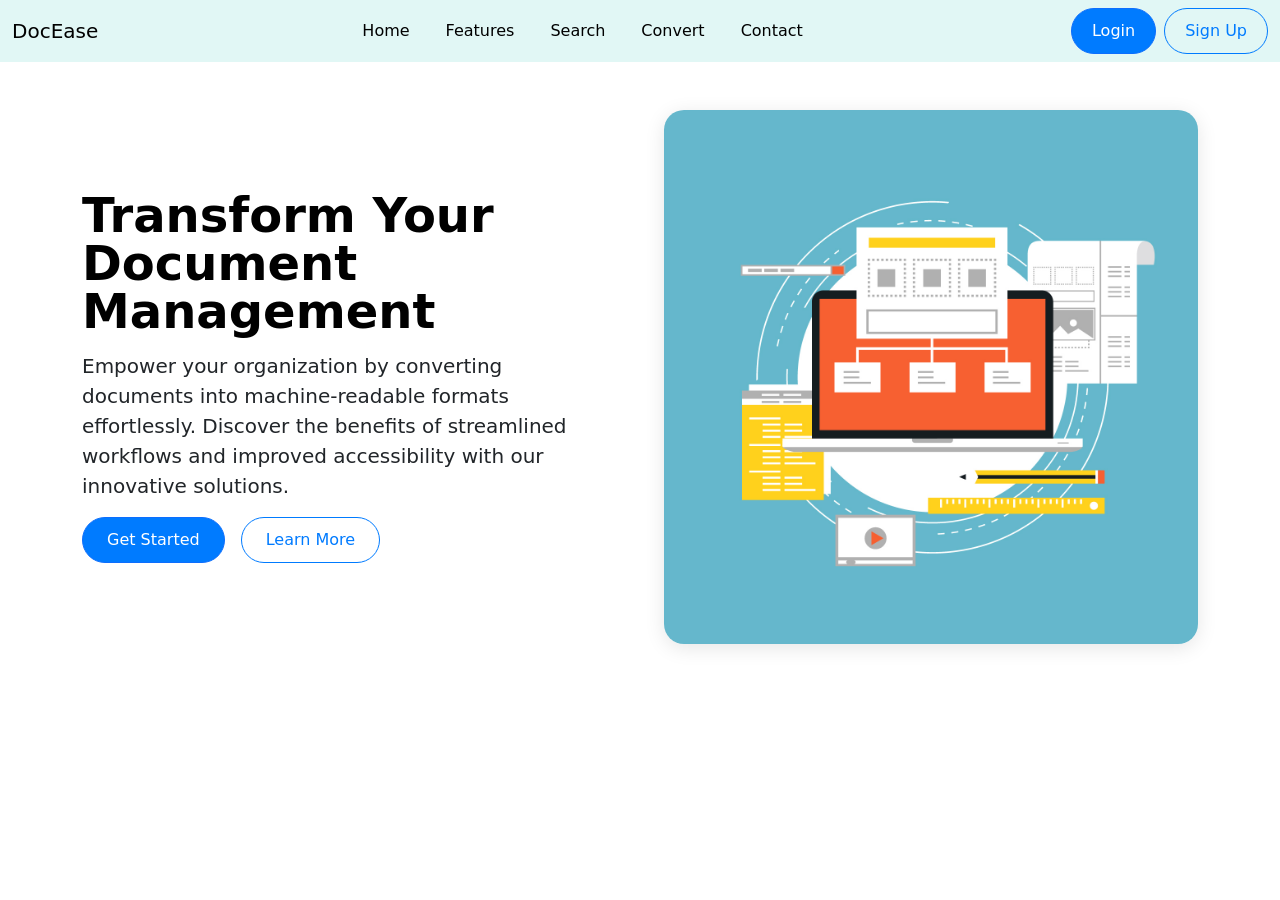
==== Homepage/index.html @ 76861979 "Initial Commit" ====
<!DOCTYPE html>
<html lang="en">
<head>
    <meta charset="UTF-8">
    <meta name="viewport" content="width=device-width, initial-scale=1.0">
    <title>DocEase</title>
    <link href="https://cdn.jsdelivr.net/npm/bootstrap@5.3.3/dist/css/bootstrap.min.css" rel="stylesheet" integrity="sha384-QWTKZyjpPEjISv5WaRU9OFeRpok6YctnYmDr5pNlyT2bRjXh0JMhjY6hW+ALEwIH" crossorigin="anonymous">
    <link rel="stylesheet" href="styles.css"> <!-- Link to external CSS -->
</head>
<body>
    <nav class="navbar navbar-expand-lg">
        <div class="container-fluid">
            <a class="navbar-brand" href="#">DocEase</a>
            <button class="navbar-toggler" type="button" data-bs-toggle="collapse" data-bs-target="#navbarSupportedContent" aria-controls="navbarSupportedContent" aria-expanded="false" aria-label="Toggle navigation">
                <span class="navbar-toggler-icon"></span>
            </button>
            <div class="collapse navbar-collapse" id="navbarSupportedContent">
                <ul class="navbar-nav mx-auto mb-2 mb-lg-0">
                    <li class="nav-item">
                        <a class="nav-link" aria-current="page" href="#">Home</a>
                    </li>
                    <li class="nav-item">
                        <a class="nav-link" href="#">Features</a>
                    </li>
                    <li class="nav-item">
                        <a class="nav-link" href="#">Search</a>
                    </li>
                    <li class="nav-item">
                        <a class="nav-link" href="#">Convert</a>
                    </li>
                    <li class="nav-item">
                        <a class="nav-link" href="#">Contact</a>
                    </li>
                </ul>
                <div class="d-flex">
                    <a href="#" class="btn btn-primary me-2">Login</a>
                    <a href="#" class="btn btn-outline-secondary">Sign Up</a>
                </div>
            </div>
        </div>
    </nav>

    <div class="container">
        <div class="row flex-lg-row-reverse align-items-center g-5 py-5">
            <div class="col-10 col-sm-8 col-lg-6">
                <img src="./images/Hero Section Image.jpg" class="d-block mx-lg-auto img-fluid rounded-custom" alt="Document Management" width="700" height="500" loading="lazy">
            </div>
            <div class="col-lg-6">
                <h1 class="display-5 fw-bold text-body-emphasis lh-1 mb-3">Transform Your Document Management</h1>
                <p class="lead">Empower your organization by converting documents into machine-readable formats effortlessly. Discover the benefits of streamlined workflows and improved accessibility with our innovative solutions.</p>
                <div class="d-grid gap-2 d-md-flex justify-content-md-start">
                    <a href="#" class="btn btn-primary btn-lg px-4 me-md-2">Get Started</a>
                    <a href="#" class="btn btn-outline-secondary btn-lg px-4">Learn More</a>
                </div>
            </div>
        </div>
    </div>

    <script src="https://cdn.jsdelivr.net/npm/bootstrap@5.3.3/dist/js/bootstrap.bundle.min.js" integrity="sha384-YvpcrYf0tY3lHB60NNkmXc5s9fDVZLESaAA55NDzOxhy9GkcIdslK1eN7N6jIeHz" crossorigin="anonymous"></script>
</body>
</html>
---- Homepage/styles.css ----
.navbar {
    background-color: #E1F7F5; /* New navbar background color */
}

.nav-link {
    color: black; /* Darker text color for contrast */
    transition: color 0.3s ease; /* Smooth transition for hover effect */
    margin-right: 20px; /* Increased margin for spacing between links */
}

.nav-link:hover {
    color: #005B5B; /* Even darker color on hover */
}

.btn {
    border-radius: 30px; /* Increased border radius for buttons */
    padding: 10px 20px; /* Added padding for better appearance */
    font-size: 16px; /* Increased font size */
}

.btn-primary {
    background-color: #007BFF; /* Primary button background color (blue) */
    color: white; /* Button text color */
}

.btn-primary:hover {
    background-color: #0056b3; /* Darker blue on hover */
}

.btn-outline-secondary {
    color: #007BFF; /* Outline button text color (blue) */
    border-color: #007BFF; /* Outline border color */
}

.btn-outline-secondary:hover {
    background-color: #007BFF; /* Background color on hover */
    color: #ffffff; /* Text color on hover */
}

.rounded-custom {
    border-radius: 20px; /* Custom border radius for the image */
    box-shadow: 0 4px 20px rgba(0, 0, 0, 0.1); /* Subtle shadow for depth */
    transition: transform 0.3s ease; /* Smooth transition for hover effect */
}

.rounded-custom:hover {
    transform: scale(1.05); /* Slightly enlarge image on hover */
}
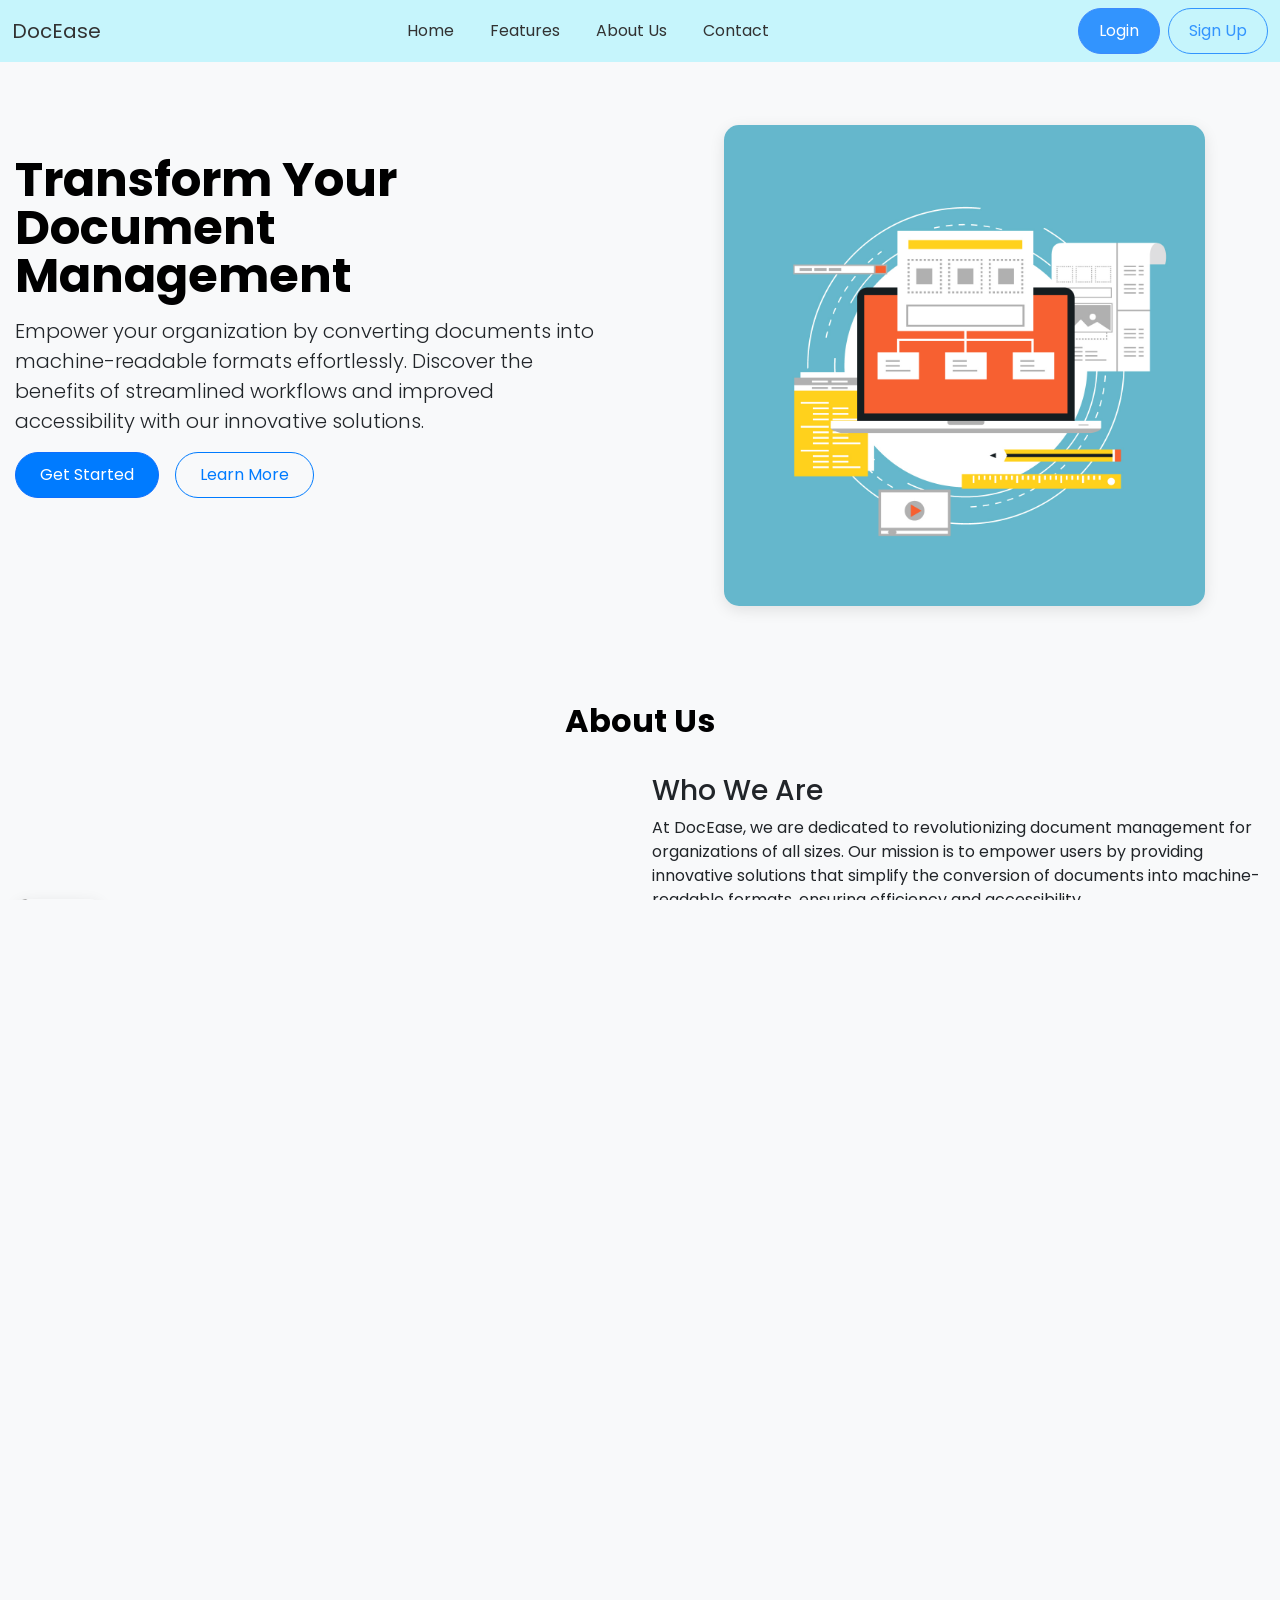
==== commit ebbaf47c: "Homepage Done For PR1" ====
--- a/Homepage/index.html
+++ b/Homepage/index.html
@@ -8,7 +8,7 @@
     <link rel="stylesheet" href="styles.css"> <!-- Link to external CSS -->
 </head>
 <body>
-    <nav class="navbar navbar-expand-lg">
+    <nav class="navbar navbar-expand-md fixed-top">
         <div class="container-fluid">
             <a class="navbar-brand" href="#">DocEase</a>
             <button class="navbar-toggler" type="button" data-bs-toggle="collapse" data-bs-target="#navbarSupportedContent" aria-controls="navbarSupportedContent" aria-expanded="false" aria-label="Toggle navigation">
@@ -17,19 +17,16 @@
             <div class="collapse navbar-collapse" id="navbarSupportedContent">
                 <ul class="navbar-nav mx-auto mb-2 mb-lg-0">
                     <li class="nav-item">
-                        <a class="nav-link" aria-current="page" href="#">Home</a>
+                        <a class="nav-link" aria-current="page" href="#home">Home</a>
                     </li>
                     <li class="nav-item">
-                        <a class="nav-link" href="#">Features</a>
+                        <a class="nav-link" href="#features">Features</a>
                     </li>
                     <li class="nav-item">
-                        <a class="nav-link" href="#">Search</a>
+                        <a class="nav-link" href="#about-us">About Us</a>
                     </li>
                     <li class="nav-item">
-                        <a class="nav-link" href="#">Convert</a>
-                    </li>
-                    <li class="nav-item">
-                        <a class="nav-link" href="#">Contact</a>
+                        <a class="nav-link" href="#contact">Contact</a>
                     </li>
                 </ul>
                 <div class="d-flex">
@@ -40,10 +37,10 @@
         </div>
     </nav>
 
-    <div class="container">
+    <div class="container" id="home">
         <div class="row flex-lg-row-reverse align-items-center g-5 py-5">
-            <div class="col-10 col-sm-8 col-lg-6">
-                <img src="./images/Hero Section Image.jpg" class="d-block mx-lg-auto img-fluid rounded-custom" alt="Document Management" width="700" height="500" loading="lazy">
+            <div class="col-10 col-sm-8 col-lg-6 adjust-margin">
+                <img src="./images/Hero Section Image.jpg" class="d-block mx-lg-auto img-fluid rounded-custom adj-size" alt="Document Management" width="700" height="500" loading="lazy">
             </div>
             <div class="col-lg-6">
                 <h1 class="display-5 fw-bold text-body-emphasis lh-1 mb-3">Transform Your Document Management</h1>
@@ -56,6 +53,114 @@
         </div>
     </div>
 
+    <!-- About Us Section -->
+    <div class="container my-5 section" id="about-us">
+        <h2 class="text-center mb-4">About Us</h2>
+        <div class="row align-items-center">
+            <div class="col-lg-6">
+                <img src="https://img.freepik.com/free-vector/company-employees-planning-task-brainstorming_74855-6316.jpg?t=st=1730206162~exp=1730209762~hmac=89d18e2fc97b78bfd22fc163338bf9adb79bf2ed18d593704853daa76732dfcf&w=900" class="img-fluid rounded-custom adj-size-about" alt="About Us" loading="lazy">
+            </div>
+            <div class="col-lg-6">
+                <h3 class="about-us-heading-change">Who We Are</h3>
+                <p>At DocEase, we are dedicated to revolutionizing document management for organizations of all sizes. Our mission is to empower users by providing innovative solutions that simplify the conversion of documents into machine-readable formats, ensuring efficiency and accessibility.</p>
+                <h3>Our Vision</h3>
+                <p>With a team of experts and cutting-edge technology, we strive to enhance workflows, improve data usability, and make information more accessible to everyone. Join us on our journey to transform document management!</p>
+            </div>
+        </div>
+    </div>
+
+    <div class="container my-5 section" id="features">
+        <h2 class="text-center mb-4">Features</h2>
+        <div class="row row-cols-1 row-cols-md-2 row-cols-lg-3 g-4">
+            <div class="col">
+                <div class="card shadow rounded-custom h-100">
+                    <img src="./images/Feature 1.jpg" class="card-img-top" alt="Feature 1" style="height: 200px; object-fit: cover;">
+                    <div class="card-body d-flex flex-column">
+                        <h5 class="card-title">Restrict Non-Machine-Readable Documents</h5>
+                        <p class="card-text">Implement a validation system to ensure only compatible documents are processed, preventing the upload of non-machine-readable formats.</p>
+                        <div class="mt-auto">
+                            <a href="#" class="btn btn-primary btn-sm">Explore</a>
+                        </div>
+                    </div>
+                </div>
+            </div>
+            <!-- Additional feature cards... -->
+            <div class="col">
+                <div class="card shadow rounded-custom h-100">
+                    <img src="./images/Feature 2.jpg" class="card-img-top" alt="Feature 2" style="height: 200px; object-fit: cover;">
+                    <div class="card-body d-flex flex-column">
+                        <h5 class="card-title">Automate Document Conversion</h5>
+                        <p class="card-text">Automatically convert new documents into machine-readable formats to enhance searchability and usability across your organization.</p>
+                        <div class="mt-auto">
+                            <a href="#" class="btn btn-primary btn-sm">Explore</a>
+                        </div>
+                    </div>
+                </div>
+            </div>
+            <div class="col">
+                <div class="card shadow rounded-custom h-100">
+                    <img src="https://img.freepik.com/free-vector/search-concept-landing-page_52683-20158.jpg?uid=R165954592&ga=GA1.1.775383329.1724779416&semt=ais_hybrid" class="card-img-top" alt="Feature 3" style="height: 200px; object-fit: cover;">
+                    <div class="card-body d-flex flex-column">
+                        <h5 class="card-title">Enhance Searchability and Accessibility</h5>
+                        <p class="card-text">Ensure all machine-readable documents are easily searchable and comply with accessibility standards, making information accessible to all users.</p>
+                        <div class="mt-auto">
+                            <a href="#" class="btn btn-primary btn-sm">Explore</a>
+                        </div>
+                    </div>
+                </div>
+            </div>
+            <div class="col">
+                <div class="card shadow rounded-custom h-100">
+                    <img src="https://img.freepik.com/free-vector/hand-holding-pencil-computer-books_1223-13.jpg?t=st=1730203282~exp=1730206882~hmac=556cad2bd72a92be97135e51bcc67ddf3fc8ae28fde37138ab5a77457b60394b&w=740" class="card-img-top" alt="Feature 4" style="height: 200px; object-fit: cover;">
+                    <div class="card-body d-flex flex-column">
+                        <h5 class="card-title">Summarize Document Content</h5>
+                        <p class="card-text">Generate automatic summaries of documents to enable quick insights and facilitate easier decision-making.</p>
+                        <div class="mt-auto">
+                            <a href="#" class="btn btn-primary btn-sm">Explore</a>
+                        </div>
+                    </div>
+                </div>
+            </div>
+            <div class="col">
+                <div class="card shadow rounded-custom h-100">
+                    <img src="https://img.freepik.com/free-vector/man-with-laptop-analyzing-infographics-diagram-bar-chart-report-flat-vector-illustration-analysis-marketing-project-manager_74855-8454.jpg?t=st=1730203335~exp=1730206935~hmac=7e11401ffdc1ec0f4d479d3e3e219fce8d05faf2199149c9e2717f48c6ccb7e5&w=900" class="card-img-top" alt="Feature 5" style="height: 200px; object-fit: cover;">
+                    <div class="card-body d-flex flex-column">
+                        <h5 class="card-title">Advanced Data Analytics</h5>
+                        <p class="card-text">Use analytics tools to track document usage and compliance, enabling organizations to derive insights and improve data quality.</p>
+                        <div class="mt-auto">
+                            <a href="#" class="btn btn-primary btn-sm">Explore</a>
+                        </div>
+                    </div>
+                </div>
+            </div>
+            <div class="col">
+                <div class="card shadow rounded-custom h-100">
+                    <img src="https://img.freepik.com/free-vector/keywords-searching-seo-content-marketing-isolated-flat-design-element-business-solution-strategy-planning-man-holding-magnifier-key-concept-illustration_335657-1686.jpg?t=st=1730203419~exp=1730207019~hmac=303ced91ae4f25f093c609304fbd1b98efbe5639dc6f23c5b4349f66805e118a&w=740" class="card-img-top" alt="Feature 6" style="height: 200px; object-fit: cover;">
+                    <div class="card-body d-flex flex-column">
+                        <h5 class="card-title">Keyword Extraction</h5>
+                        <p class="card-text">Automatically identify and extract key terms from documents to enhance searchability and help users quickly locate relevant information.</p>
+                        <div class="mt-auto">
+                            <a href="#" class="btn btn-primary btn-sm">Explore</a>
+                        </div>
+                    </div>
+                </div>
+            </div>
+        </div>
+    </div>
+
+    <footer class="footer">
+        <div class="container">
+            <ul class="nav justify-content-center border-bottom pb-3 mb-3">
+                <li class="nav-item"><a href="#home" class="nav-link">Home</a></li>
+                <li class="nav-item"><a href="#features" class="nav-link">Features</a></li>
+                <li class="nav-item"><a href="#about-us" class="nav-link">About Us</a></li>
+                <li class="nav-item"><a href="#contact" class="nav-link">Contact Us</a></li>
+            </ul>
+            <p class="text-center">© 2024 DocEase</p>
+        </div>
+    </footer>
+
     <script src="https://cdn.jsdelivr.net/npm/bootstrap@5.3.3/dist/js/bootstrap.bundle.min.js" integrity="sha384-YvpcrYf0tY3lHB60NNkmXc5s9fDVZLESaAA55NDzOxhy9GkcIdslK1eN7N6jIeHz" crossorigin="anonymous"></script>
+    <script src="./index.js"></script>
 </body>
 </html>
--- a/Homepage/styles.css
+++ b/Homepage/styles.css
@@ -1,7 +1,12 @@
+@import url('https://fonts.googleapis.com/css2?family=Poppins:ital,wght@0,100;0,200;0,300;0,400;0,500;0,600;0,700;0,800;0,900;1,100;1,200;1,300;1,400;1,500;1,600;1,700;1,800;1,900&display=swap');
+body{
+    background-color: #FBFBFB;
+    font-family: Poppins;
+}
 .navbar {
-    background-color: #E1F7F5; /* New navbar background color */
+    background-color: #b9f4fd;
+    opacity: 0.8; /* New navbar background color */
 }
-
 .nav-link {
     color: black; /* Darker text color for contrast */
     transition: color 0.3s ease; /* Smooth transition for hover effect */
@@ -46,3 +51,94 @@
 .rounded-custom:hover {
     transform: scale(1.05); /* Slightly enlarge image on hover */
 }
+
+.adjust-margin{
+    margin-top: 125px;
+}
+
+
+.about-us-heading-change{
+    margin-top: 10px;
+}
+
+.adj-size{
+    max-width: 80%;
+}
+.adj-size-about{
+    max-width: 95%;
+}
+
+
+
+body {
+    background-color: #f8f9fa; /* Light background color */
+    font-family: 'Poppins', sans-serif; /* Use the Poppins font */
+}
+
+h2 {
+    color: black; /* Main heading color */
+    font-weight: bold;
+}
+
+.card {
+    transition: transform 0.3s ease; /* Smooth scaling effect */
+}
+
+.card:hover {
+    transform: scale(1.05); /* Slightly enlarge on hover */
+}
+
+.rounded-custom {
+    border-radius: 15px; /* Rounded corners for cards */
+    box-shadow: 0 4px 15px rgba(0, 0, 0, 0.1); /* Subtle shadow for depth */
+}
+
+.card-title {
+    color: rgb(1, 1, 33); /* Darker title color */
+}
+
+
+html, body {
+    height: 100%; /* Ensure full height for sticky footer */
+    margin: 0; /* Remove default margin */
+}
+
+html, body {
+    height: 100%; /* Ensure full height for sticky footer */
+    margin: 0; /* Remove default margin */
+    overflow-x: hidden; /* Prevent horizontal scrolling */
+}
+
+.footer {
+    background-color: #b9f4fd; /* Match the header color */
+    padding: 15px 0; /* Padding for top and bottom */
+    margin: 0; /* Remove any default margin */
+    position: relative; /* Allow positioning for sticky */
+    bottom: 0; /* Stick to the bottom */
+    width: 100%; /* Full width */
+}
+
+.footer .nav {
+    border-bottom: 1px solid black; /* Thin black border */
+    padding-bottom: 10px; /* Padding below the nav links */
+}
+
+.footer .nav-link {
+    color: #000; /* Dark text color */
+    transition: color 0.3s ease; /* Smooth transition for hover effect */
+}
+
+.footer .nav-link:hover {
+    color: #005B5B; /* Darker color on hover */
+}
+
+.footer p {
+    margin: 10px 0 0; /* Adjust margin to ensure proper spacing */
+    color: #000; /* Dark text color for copyright */
+}
+
+.container {
+    max-width: 100%; /* Ensure the container uses the full width */
+    padding: 0 15px; /* Add some horizontal padding */
+}
+
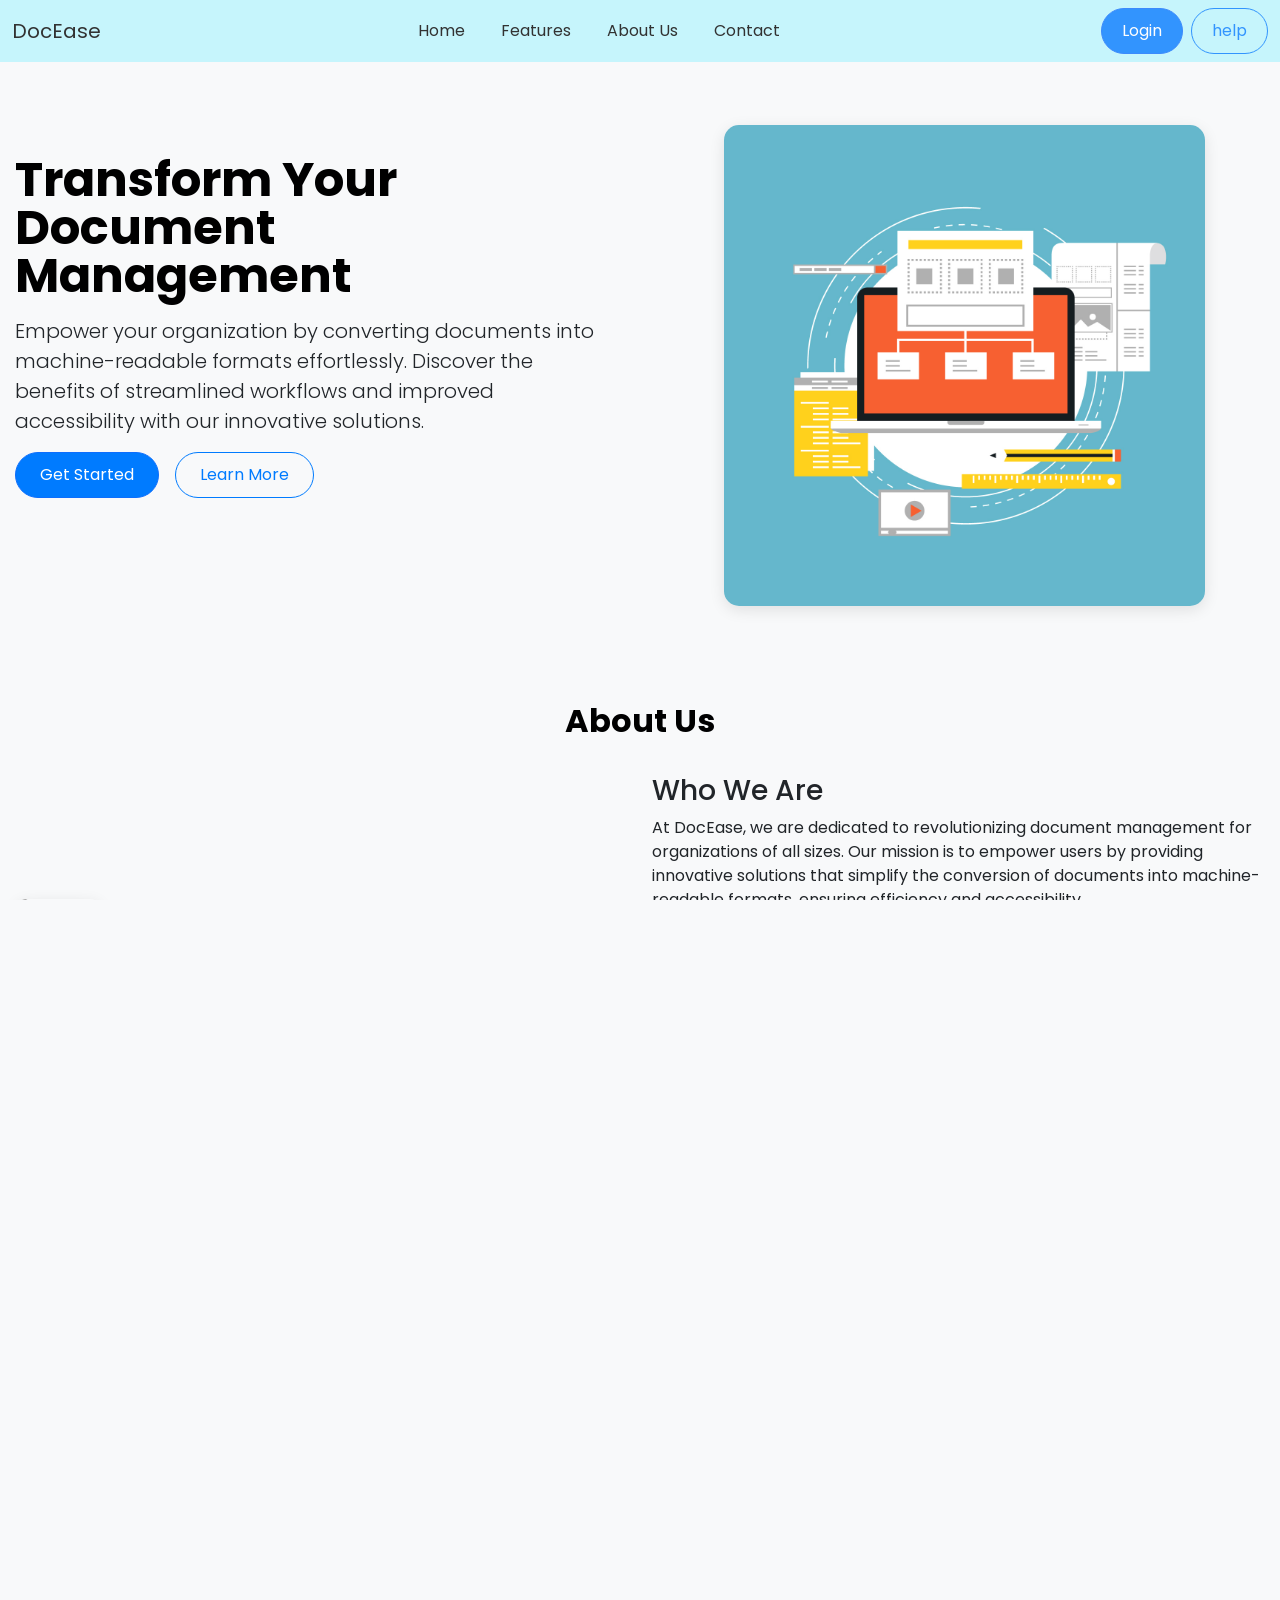
==== commit f71a7333: "feature 1 done" ====
--- a/Homepage/index.html
+++ b/Homepage/index.html
@@ -5,7 +5,7 @@
     <meta name="viewport" content="width=device-width, initial-scale=1.0">
     <title>DocEase</title>
     <link href="https://cdn.jsdelivr.net/npm/bootstrap@5.3.3/dist/css/bootstrap.min.css" rel="stylesheet" integrity="sha384-QWTKZyjpPEjISv5WaRU9OFeRpok6YctnYmDr5pNlyT2bRjXh0JMhjY6hW+ALEwIH" crossorigin="anonymous">
-    <link rel="stylesheet" href="styles.css"> <!-- Link to external CSS -->
+    <link rel="stylesheet" href="style1.css"> <!-- Link to external CSS -->
 </head>
 <body>
     <nav class="navbar navbar-expand-md fixed-top">
@@ -30,13 +30,14 @@
                     </li>
                 </ul>
                 <div class="d-flex">
-                    <a href="#" class="btn btn-primary me-2">Login</a>
-                    <a href="#" class="btn btn-outline-secondary">Sign Up</a>
+                    <a href="http://localhost:3000/index.php" class="btn btn-primary me-2">Login</a>
+                    <a href="#" class="btn btn-outline-secondary">help</a>
                 </div>
             </div>
         </div>
     </nav>
 
+    
     <div class="container" id="home">
         <div class="row flex-lg-row-reverse align-items-center g-5 py-5">
             <div class="col-10 col-sm-8 col-lg-6 adjust-margin">
@@ -46,7 +47,7 @@
                 <h1 class="display-5 fw-bold text-body-emphasis lh-1 mb-3">Transform Your Document Management</h1>
                 <p class="lead">Empower your organization by converting documents into machine-readable formats effortlessly. Discover the benefits of streamlined workflows and improved accessibility with our innovative solutions.</p>
                 <div class="d-grid gap-2 d-md-flex justify-content-md-start">
-                    <a href="#" class="btn btn-primary btn-lg px-4 me-md-2">Get Started</a>
+                    <a href="#features" class="btn btn-primary btn-lg px-4 me-md-2">Get Started</a>
                     <a href="#" class="btn btn-outline-secondary btn-lg px-4">Learn More</a>
                 </div>
             </div>
@@ -163,4 +164,4 @@
     <script src="https://cdn.jsdelivr.net/npm/bootstrap@5.3.3/dist/js/bootstrap.bundle.min.js" integrity="sha384-YvpcrYf0tY3lHB60NNkmXc5s9fDVZLESaAA55NDzOxhy9GkcIdslK1eN7N6jIeHz" crossorigin="anonymous"></script>
     <script src="./index.js"></script>
 </body>
-</html>
+</html>
--- a/Homepage/style1.css
+++ b/Homepage/style1.css
@@ -0,0 +1,146 @@
+@import url('https://fonts.googleapis.com/css2?family=Poppins:ital,wght@0,100;0,200;0,300;0,400;0,500;0,600;0,700;0,800;0,900;1,100;1,200;1,300;1,400;1,500;1,600;1,700;1,800;1,900&display=swap');
+body{
+    background-color: #FBFBFB;
+    font-family: Poppins;
+}
+.navbar {
+    background-color: #b9f4fd;
+    opacity: 0.8; /* New navbar background color */
+}
+.nav-link {
+    color: black; /* Darker text color for contrast */
+    transition: color 0.3s ease; /* Smooth transition for hover effect */
+    margin-right: 20px; /* Increased margin for spacing between links */
+}
+
+.nav-link:hover {
+    color: #005B5B; /* Even darker color on hover */
+}
+
+.btn {
+    border-radius: 30px; /* Increased border radius for buttons */
+    padding: 10px 20px; /* Added padding for better appearance */
+    font-size: 16px; /* Increased font size */
+}
+
+.btn-primary {
+    background-color: #007BFF; /* Primary button background color (blue) */
+    color: white; /* Button text color */
+}
+
+.btn-primary:hover {
+    background-color: #0056b3; /* Darker blue on hover */
+}
+
+.btn-outline-secondary {
+    color: #007BFF; /* Outline button text color (blue) */
+    border-color: #007BFF; /* Outline border color */
+}
+
+.btn-outline-secondary:hover {
+    background-color: #007BFF; /* Background color on hover */
+    color: #ffffff; /* Text color on hover */
+}
+
+.rounded-custom {
+    border-radius: 20px; /* Custom border radius for the image */
+    box-shadow: 0 4px 20px rgba(0, 0, 0, 0.1); /* Subtle shadow for depth */
+    transition: transform 0.3s ease; /* Smooth transition for hover effect */
+}
+
+.rounded-custom:hover {
+    transform: scale(1.05); /* Slightly enlarge image on hover */
+}
+
+.adjust-margin{
+    margin-top: 125px;
+}
+
+
+.about-us-heading-change{
+    margin-top: 10px;
+}
+
+.adj-size{
+    max-width: 80%;
+}
+.adj-size-about{
+    max-width: 95%;
+}
+
+
+
+body {
+    background-color: #f8f9fa; /* Light background color */
+    font-family: 'Poppins', sans-serif; /* Use the Poppins font */
+}
+
+h2 {
+    color: black; /* Main heading color */
+    font-weight: bold;
+}
+
+.card {
+    transition: transform 0.3s ease; /* Smooth scaling effect */
+}
+
+.card:hover {
+    transform: scale(1.05); /* Slightly enlarge on hover */
+}
+
+.rounded-custom {
+    border-radius: 15px; /* Rounded corners for cards */
+    box-shadow: 0 4px 15px rgba(0, 0, 0, 0.1); /* Subtle shadow for depth */
+}
+
+.card-title {
+    color: rgb(1, 1, 33); /* Darker title color */
+}
+
+
+html, body {
+    height: 100%; /* Ensure full height for sticky footer */
+    margin: 0; /* Remove default margin */
+}
+
+html, body {
+    height: 100%; /* Ensure full height for sticky footer */
+    margin: 0; /* Remove default margin */
+    overflow-x: hidden; /* Prevent horizontal scrolling */
+}
+
+.footer {
+    background-color: #b9f4fd; /* Match the header color */
+    padding: 15px 0; /* Padding for top and bottom */
+    margin: 0; /* Remove any default margin */
+    position: relative; /* Allow positioning for sticky */
+    bottom: 0; /* Stick to the bottom */
+    width: 100%; /* Full width */
+}
+
+.footer .nav {
+    border-bottom: 1px solid black; /* Thin black border */
+    padding-bottom: 10px; /* Padding below the nav links */
+}
+
+.footer .nav-link {
+    color: #000; /* Dark text color */
+    transition: color 0.3s ease; /* Smooth transition for hover effect */
+}
+
+.footer .nav-link:hover {
+    color: #005B5B; /* Darker color on hover */
+}
+
+.footer p {
+    margin: 10px 0 0; /* Adjust margin to ensure proper spacing */
+    color: #000; /* Dark text color for copyright */
+}
+
+.container {
+    max-width: 100%; /* Ensure the container uses the full width */
+    padding: 0 15px; /* Add some horizontal padding */
+}
+
+
+
